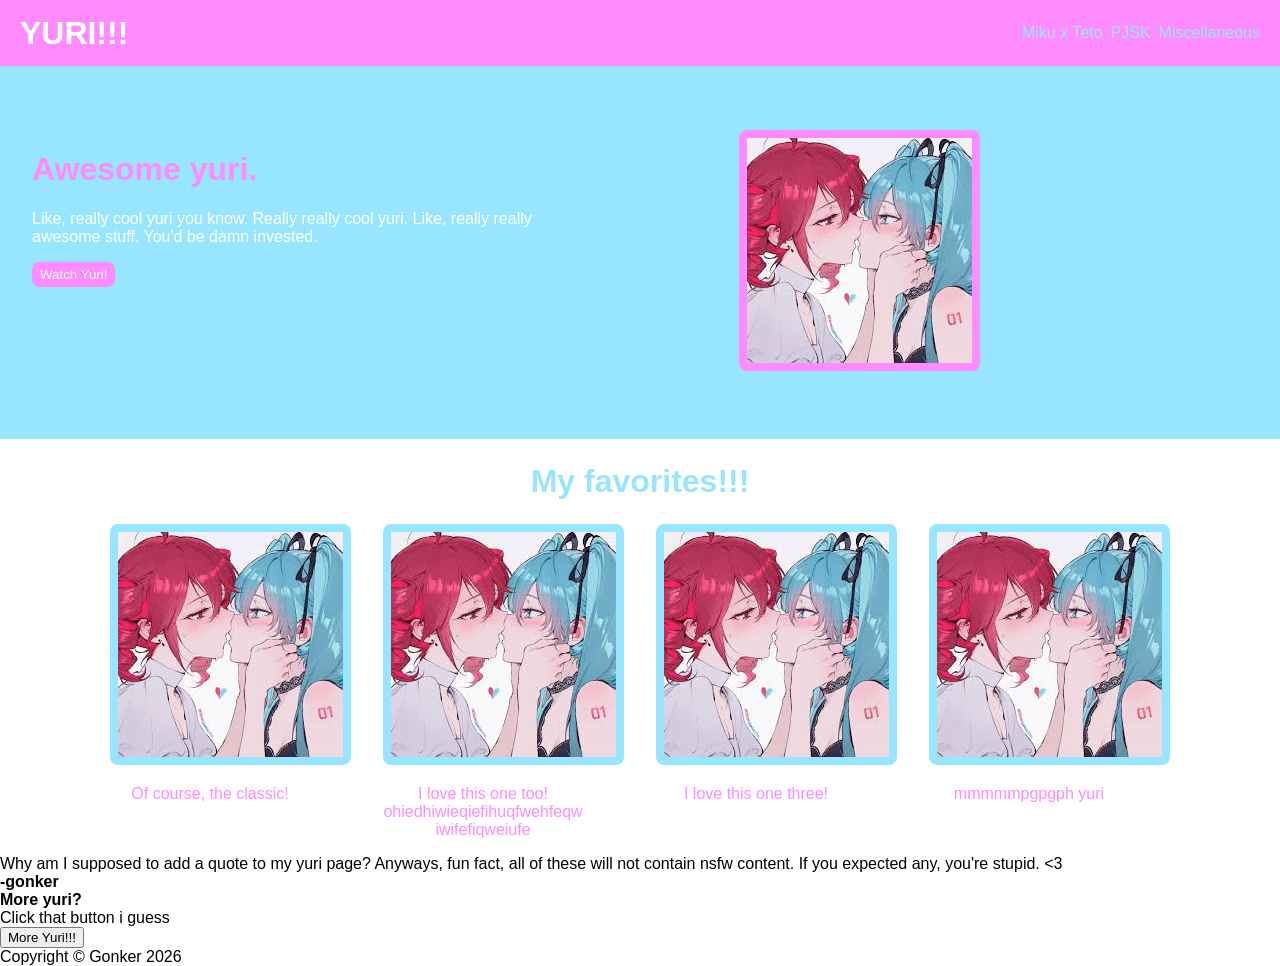
==== projects/landing-page/landing-page.html @ ce7a5541 "Complete first two parts of landing page I love yuri" ====
<!DOCTYPE html>
<html lang="en">
<head>
    <meta charset="UTF-8">
    <meta name="viewport" content="width=device-width, initial-scale=1.0">
    <title>Landing Page</title>
    <link rel="stylesheet" href="style.css">
</head>
<body>
    <div class="header">
        <div class="title">
            <strong>YURI!!!</strong>
        </div>
        <div class="links">
            <ul>
                <li><a href="https://www.youtube.com/watch?v=dQw4w9WgXcQ">Miku x Teto</a></li>
                <li><a href="https://www.youtube.com/watch?v=dQw4w9WgXcQ">PJSK</a></li>
                <li><a href="https://www.youtube.com/watch?v=dQw4w9WgXcQ">Miscellaneous</a></li>
            </ul>
        </div>
    </div>
    <div class="top">
        <div class="left-things">
            <h1>Awesome yuri.</h1>
            <p>Like, really cool yuri you know. 
                Really really cool yuri. 
                Like, really really awesome stuff.
                You'd be damn invested.
            </p>
            <button>Watch Yuri!</button>
        </div>
        <div class="right-things">
            <img src="miku-teto.webp">
        </div>
    </div>
    <div class="information">
        <div class="info-title">
            My favorites!!!
        </div>
        <div class="infoboxes">
            <div class="info info1">
                <img src="miku-teto.webp">
                <p class="centered">Of course, the classic!</p>
            </div>

            <div class="info info2">
                <img src="miku-teto.webp">
                <p class="centered">I love this one too! ohiedhiwieqiefihuqfwehfeqwiwifefiqweiufe</p>
            </div>
            
            <div class="info info3">
                <img src="miku-teto.webp">
                <p class="centered">I love this one three!</p>
            </div>
            
            <div class="info info4">
                <img src="miku-teto.webp">
                <p class="centered">mmmmmpgpgph yuri</p>
            </div>
        </div>
    </div>
    <div class="quote">
        <div class="quote-text">
            Why am I supposed to add a quote to my yuri page?
            Anyways, fun fact, all of these will not contain
            nsfw content. If you expected any, you're stupid. &lt;3
        </div>
        <div class="quote-footer">
            <strong>-gonker</strong>
        </div>
    </div>
    <div class="random-button">
        <div class="why-is-there-a-box-at-the-center-bro">
            <strong>More yuri?</strong>
            <div class="info">Click that button i guess</div>
            <button>More Yuri!!!</button>
        </div>
    </div>
    <div class="footer">
        Copyright ©️ Gonker 2026
    </div>
</body>
</html>
---- projects/landing-page/style.css ----
* {
    font-family: Poppins, Verdana, Geneva, Tahoma, sans-serif;
}

body {
    margin: 0px;
}

.header {
    display: flex;
    padding: 8px;
    justify-content: space-between;
    align-items: center;
    background-color: rgb(255, 139, 255);
}

.title {
    margin-left: 12px;
    color: white;
    font-size: 32px;
}

ul {
    display: flex;
    gap: 8px;
    list-style-type: none;
    margin-right: 12px;
}

a {
    text-decoration: none;
    color: rgb(152, 229, 255);
}

.top {
    display: flex;
    padding-top: 64px;
    padding-bottom: 64px;
    padding-left: 32px;
    background-color: rgb(152, 229, 255);
}

.left-things {
    color: rgb(255, 139, 255);
    width: 500px;
}

.left-things p {
    color: white;
}

.left-things button {
    border: none;
    border-radius: 8px;
    background-color: rgb(255, 139, 255);
    padding: 5px;
    padding-right: 8px;
    padding-left: 8px;
    color: white;
}

.right-things{
    margin-left: auto;
    margin-right: 300px;
}
.right-things img {
    border: 8px solid rgb(255, 139, 255);
    border-radius: 8px;
}

.information {
    display: flex;
    flex-direction: column;
    align-items: center;
}

.info-title {
    margin-top: 24px;
    margin-bottom: 24px;
    align-self: center;
    font-weight: 900;
    font-size: 32px;
    color: rgb(152, 229, 255);
}

.infoboxes {
    display: flex;
    gap: 32px;
    margin-left: auto;
    margin-right: auto;
}

.info img {
    border: 8px solid rgb(152, 229, 255);
    border-radius: 8px;
}

.info .centered{
    text-align: center;
    color: rgb(255, 139, 255);
    width: 200px;
    overflow-wrap: break-word;
}
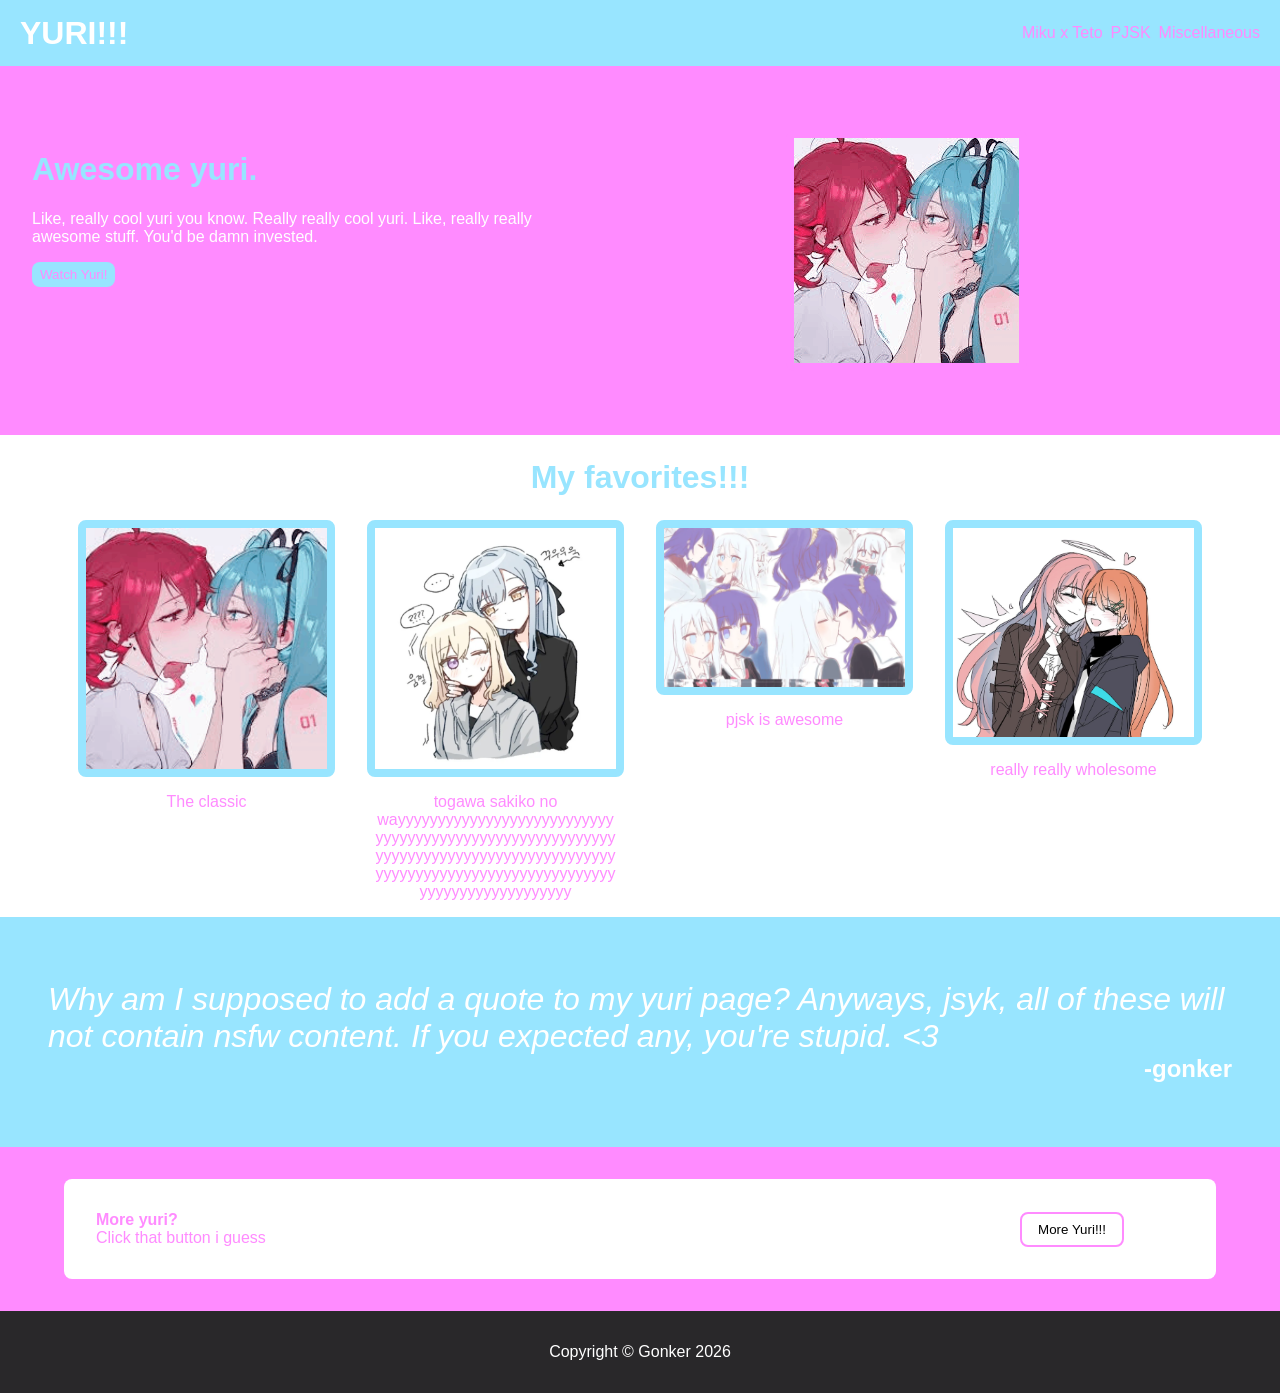
==== commit 0ccc4eef: "Finish the project landing page mmmmmpgpgpgppgh yuri" ====
--- a/projects/landing-page/landing-page.html
+++ b/projects/landing-page/landing-page.html
@@ -39,30 +39,30 @@
         </div>
         <div class="infoboxes">
             <div class="info info1">
-                <img src="miku-teto.webp">
-                <p class="centered">Of course, the classic!</p>
+                <img src="miku-teto.webp" width="241px">
+                <p class="centered">The classic</p>
             </div>
 
             <div class="info info2">
-                <img src="miku-teto.webp">
-                <p class="centered">I love this one too! ohiedhiwieqiefihuqfwehfeqwiwifefiqweiufe</p>
+                <img src="yuri2.webp" width="241px">
+                <p class="centered">togawa sakiko no wayyyyyyyyyyyyyyyyyyyyyyyyyyyyyyyyyyyyyyyyyyyyyyyyyyyyyyyyyyyyyyyyyyyyyyyyyyyyyyyyyyyyyyyyyyyyyyyyyyyyyyyyyyyyyyyyyyyyyyyyyyyyyyyyyyyyyyyy</p>
             </div>
             
             <div class="info info3">
-                <img src="miku-teto.webp">
-                <p class="centered">I love this one three!</p>
+                <img src="yuri3.webp" width="241px">
+                <p class="centered">pjsk is awesome</p>
             </div>
             
             <div class="info info4">
-                <img src="miku-teto.webp">
-                <p class="centered">mmmmmpgpgph yuri</p>
+                <img src="yuri4.jpg" width="241px">
+                <p class="centered">really really wholesome</p>
             </div>
         </div>
     </div>
     <div class="quote">
         <div class="quote-text">
             Why am I supposed to add a quote to my yuri page?
-            Anyways, fun fact, all of these will not contain
+            Anyways, jsyk, all of these will not contain
             nsfw content. If you expected any, you're stupid. &lt;3
         </div>
         <div class="quote-footer">
@@ -71,13 +71,17 @@
     </div>
     <div class="random-button">
         <div class="why-is-there-a-box-at-the-center-bro">
-            <strong>More yuri?</strong>
-            <div class="info">Click that button i guess</div>
-            <button>More Yuri!!!</button>
+            <div class="woke-left">
+                <strong>More yuri?</strong>
+                <div class="info">Click that button i guess</div>
+            </div>
+            <div class="far-right">
+                <button>More Yuri!!!</button>
+            </div>
         </div>
     </div>
     <div class="footer">
-        Copyright ©️ Gonker 2026
+        Copyright © Gonker 2026
     </div>
 </body>
 </html>
--- a/projects/landing-page/style.css
+++ b/projects/landing-page/style.css
@@ -11,7 +11,7 @@
     padding: 8px;
     justify-content: space-between;
     align-items: center;
-    background-color: rgb(255, 139, 255);
+    background-color: rgb(152, 229, 255);
 }
 
 .title {
@@ -29,7 +29,7 @@
 
 a {
     text-decoration: none;
-    color: rgb(152, 229, 255);
+    color: rgb(255, 139, 255);
 }
 
 .top {
@@ -37,11 +37,11 @@
     padding-top: 64px;
     padding-bottom: 64px;
     padding-left: 32px;
-    background-color: rgb(152, 229, 255);
+    background-color: rgb(255, 139, 255);
 }
 
 .left-things {
-    color: rgb(255, 139, 255);
+    color: rgb(152, 229, 255);
     width: 500px;
 }
 
@@ -52,16 +52,19 @@
 .left-things button {
     border: none;
     border-radius: 8px;
-    background-color: rgb(255, 139, 255);
+    background-color: rgb(152, 229, 255);
     padding: 5px;
     padding-right: 8px;
     padding-left: 8px;
-    color: white;
+    color: rgb(255, 139, 255);
 }
 
 .right-things{
+    display:flex;
+    width: auto;
+    justify-content: center;
     margin-left: auto;
-    margin-right: 300px;
+    margin-right: auto;
 }
 .right-things img {
     border: 8px solid rgb(255, 139, 255);
@@ -84,20 +87,103 @@
 }
 
 .infoboxes {
+    width: 1124px;
     display: flex;
     gap: 32px;
     margin-left: auto;
     margin-right: auto;
 }
 
+.info {
+    display: flex;
+    flex-direction: column;
+}
+
 .info img {
     border: 8px solid rgb(152, 229, 255);
     border-radius: 8px;
+    width: 241px;
+    flex-shrink: 1;
 }
 
 .info .centered{
+    align-self: center;
     text-align: center;
     color: rgb(255, 139, 255);
-    width: 200px;
+    width: 241px;
     overflow-wrap: break-word;
 }
+
+.quote {
+    display: flex;
+    background-color: rgb(152, 229, 255);
+    flex-direction: column;
+    justify-content: center;
+    padding: 64px 48px 64px 48px;
+}
+
+.quote-text {
+    font-size: 32px;
+    font-style: italic;
+    color: white;
+
+}
+
+.quote-footer {
+    font-size: 24px;
+    align-self: flex-end;
+    color: white;
+}
+
+.random-button {
+    display: flex;
+    align-items: center;
+    padding: 32px 64px 32px 64px;
+    background-color: rgb(255, 139, 255);
+}
+
+.why-is-there-a-box-at-the-center-bro {
+    display: flex;
+    flex-direction: row;
+    color: rgb(255, 139, 255);
+    background-color: white;
+    padding: 32px;
+    flex-grow: 1;
+    border-radius: 8px;
+    justify-content: space-between;
+}
+
+.far-right {
+    align-self: flex-end;
+    display: flex;
+    flex-direction: column;
+    justify-content: center;
+    margin-top: auto;
+    margin-bottom: auto;
+}
+
+.woke-left {
+    display: flex;
+    flex-direction: column;
+    justify-content: center;
+}
+
+.random-button button {
+    align-self: flex-end;
+    margin-top: auto;
+    margin-bottom: auto;
+    margin-right: 60px;
+    background-color: white;
+    border: 2px solid rgb(255, 139, 255);
+    padding: 8px 16px 8px 16px;
+    border-radius: 8px;
+}
+
+.footer {
+    padding-top: 32px;
+    padding-bottom: 32px;
+    display: flex;
+    justify-content: center;
+    background-color: rgb(41, 40, 42);
+    color: white;
+}
